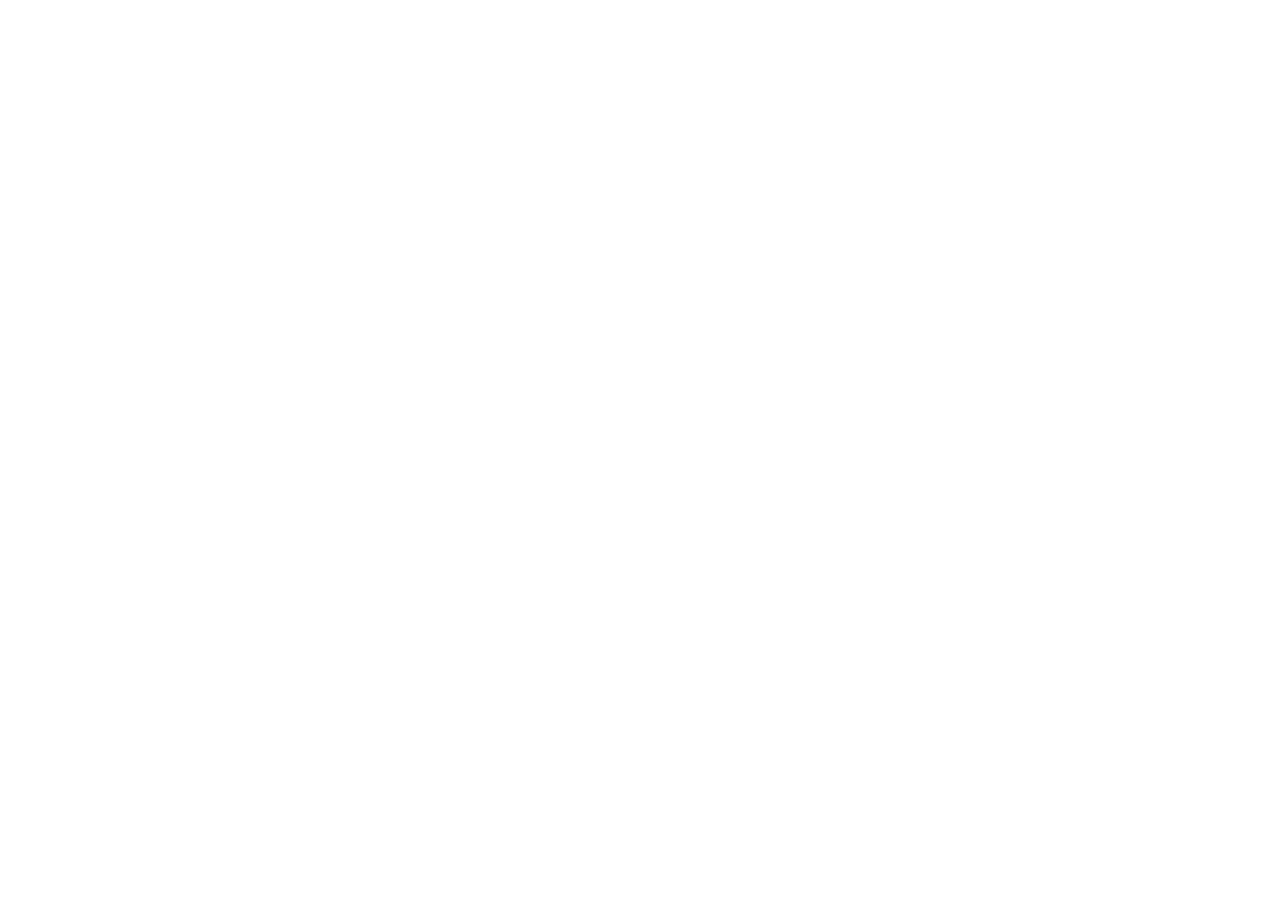
==== gallery.html @ 74bad4fb "styled my first html" ====
<!DOCTYPE html>
<html lang="en">
<head>
    <meta charset="UTF-8">
    <meta name="viewport" content="width=device-width, initial-scale=1.0">
    <title>Document</title>
</head>
<body>
    
</body>
</html>
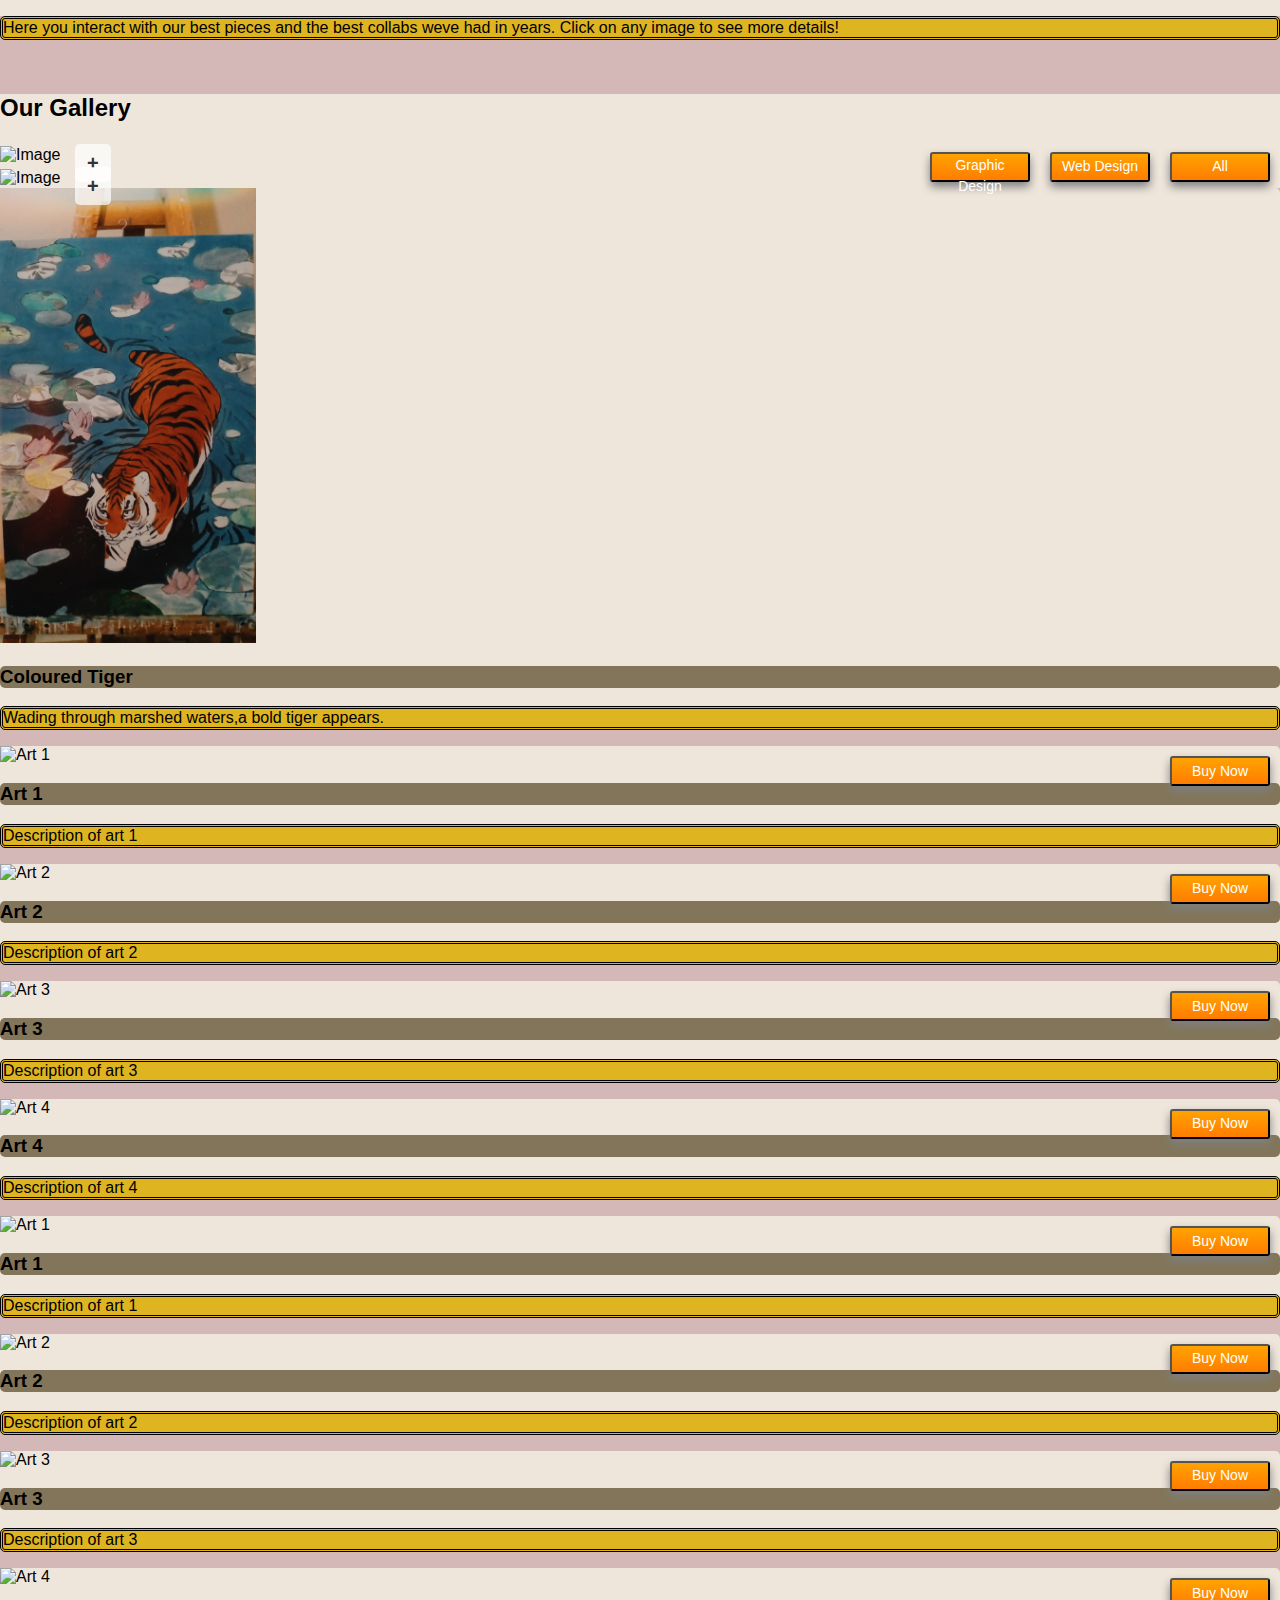
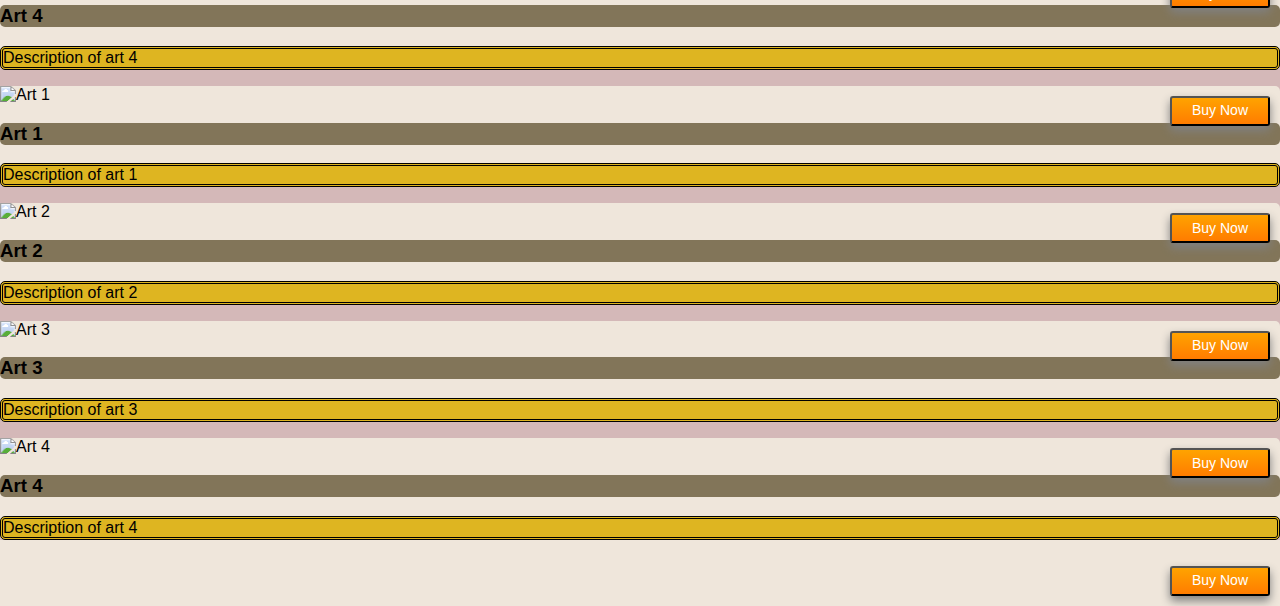
==== commit 655749a5: "add gallery, more css" ====
--- a/gallery.html
+++ b/gallery.html
@@ -3,9 +3,148 @@
 <head>
     <meta charset="UTF-8">
     <meta name="viewport" content="width=device-width, initial-scale=1.0">
-    <title>Document</title>
+    <title>Gallery</title>
+    <link rel="stylesheet" href="./mystyle.css">
 </head>
 <body>
+    <p>Here you interact with our best pieces and the best collabs weve had in years. Click on any image to see more details!</p><br/>
+    
+<?php  
+include 'header.php'; 
+?>
+
+<!-- Gallery -->
+<section class="gallery">
+    <!-- Section Title -->
+    <h2>Our Gallery</h2>
+
+    <!-- Filter Buttons -->
+    <div class="filter-btns">
+        <button class="active" data-filter=".all">All</button>
+        <button data-filter=".web">Web Design</button>
+        <button data-filter=".graphic">Graphic Design</button>
+    </div>
+
+    <!-- Portfolio Items Wrapper -->
+    <div class="gallery-wrapper grid">
+        
+        <!-- Single Item -->
+        <div class="item web graphic">
+            <img src="images/gallery/image_01.jpg" alt="Image">
+            <a href="images/gallery/large/image_01.jpg" class="popup-link" title="Project Name">    +</a>
+        </div>
+
+        <!-- Single Item -->
+        <div class="item web">
+            <img src="images/gallery/image_02.jpg" alt="Image">
+            <a href="images/gallery/large/image_02.jpg" class="popup-link" title="Project Name">+</a>
+        </div>
+
+        <!-- Add More Items Here -->
+
+    </div>
+</section>
+
+
+    <div class="art-card">
+        <img src="./images/1998CAM_2023_12_03_20_37_36_FN.jpg" alt="Art 4">
+        <h3>Coloured Tiger</h3>
+        <p>Wading through marshed waters,a bold tiger appears.</p>
+        <button>Buy Now</button>
+    </div>   
+    
+    
+    
+    
+    <div class="art-card">
+        <img src="art1.jpg" alt="Art 1">
+        <h3>Art 1</h3>
+        <p>Description of art 1</p>
+        <button>Buy Now</button>
+    </div>
+    
+    <div class="art-card">
+        <img src="art2.jpg" alt="Art 2">
+        <h3>Art 2</h3>
+        <p>Description of art 2</p>
+        <button>Buy Now</button>
+    </div>
+
+    <div class="art-card">
+        <img src="art3.jpg" alt="Art 3">
+        <h3>Art 3</h3>
+        <p>Description of art 3</p>
+        <button>Buy Now</button>
+    </div>
+    
+    <div class="art-card">
+        <img src="art4.jpg" alt="Art 4">
+        <h3>Art 4</h3>
+        <p>Description of art 4</p>
+        <button>Buy Now</button>
+    </div>
+    
+    
+
+    
+    <div class="art-card">
+
+        <img src="art1.jpg" alt="Art 1">
+        <h3>Art 1</h3>
+        <p>Description of art 1</p>
+        <button>Buy Now</button>
+    </div>
+    
+    <div class="art-card">
+        <img src="art2.jpg" alt="Art 2">
+        <h3>Art 2</h3>
+        <p>Description of art 2</p>
+        <button>Buy Now</button>
+    </div>
+    
+    <div class="art-card">
+        <img src="art3.jpg" alt="Art 3">
+        <h3>Art 3</h3>
+        <p>Description of art 3</p>
+        <button>Buy Now</button>
+    </div>
+    
+    <div class="art-card">
+        <img src="art4.jpg" alt="Art 4">
+        <h3>Art 4</h3>
+        <p>Description of art 4</p>
+        <button>Buy Now</button>
+    </div>
+
+    
+    
+    <div class="art-card">
+        <img src="art1.jpg" alt="Art 1">
+        <h3>Art 1</h3>
+        <p>Description of art 1</p>
+        <button>Buy Now</button>
+    </div>
+    
+    <div class="art-card">
+        <img src="art2.jpg" alt="Art 2">
+        <h3>Art 2</h3>
+        <p>Description of art 2</p>
+        <button>Buy Now</button>
+    </div>
+    
+    <div class="art-card">
+        <img src="art3.jpg" alt="Art 3">
+        <h3>Art 3</h3>
+        <p>Description of art 3</p>
+        <button>Buy Now</button>
+    </div>
+    
+    <div class="art-card">
+        <img src="art4.jpg" alt="Art 4">
+        <h3>Art 4</h3>
+        <p>Description of art 4</p>
+        <button>Buy Now</button>
+    </div>
     
 </body>
 </html>--- a/mystyle.css
+++ b/mystyle.css
@@ -0,0 +1,224 @@
+*{
+    background-color: #efe6db;
+}
+
+/* Add your own color theme and fonts here */
+:root {
+    --primary-color: #d4b8b8; /* A light gray color */
+    --secondary-color: #333333; /* A dark gray color */
+    --accent-color: #0c2a7d; /* An orange color */
+    --font-family: Arial, sans-serif; /* A common font family */
+}
+
+/* Style the body element */
+body {
+    background-color: var(--primary-color); /* Use the primary color as the background color */
+    font-family: var(--font-family); /* Use the font family defined in the root */
+    margin: 0; /* Remove the default margin */
+}
+
+/* Style the header element */
+header {
+    background-color: var(--secondary-color); /* Use the secondary color as the background color */
+    color: white; /* Use white as the text color */
+    display: flex; /* Use flexbox to align the items */
+    align-items: center; /* Align the items vertically */
+    justify-content: space-evenly; /* Align the items horizontally */
+    padding: 20px; /* Add some padding */
+}
+
+/* Style the h1 element inside the header */
+header h1 {
+    font-size: 32px; /* Use a large font size */
+    margin: 15px; /* Remove the default margin */
+    border-style: solid;
+    text-align: right;
+    border-radius: 5px;
+    text-align: center;
+    padding: 10px 12px 6px 7px;
+color: #650202;
+}
+
+/* Style the nav element inside the header */
+header nav {
+    display: flex;
+    display: grid; /* Use flexbox to align the items */
+}
+
+/* Style the ul element inside the nav */
+header nav ul {
+    display: flex; /* Use flexbox to align the items */
+    list-style: none; /* Remove the default list style */
+    margin: 0; /* Remove the default margin */
+    padding: 0; /* Remove the default padding */
+}
+
+/* Style the li element inside the ul */
+header nav ul li {
+    margin: 1cm; /* Add some margin between the items */
+}
+
+/* Style the a element inside the li */
+header nav ul li a {
+    color: white; /* Use white as the text color */
+    text-decoration: none; /* Remove the default text decoration */
+}
+
+/* Style the a element inside the li when hovered */
+header nav ul li a:hover {
+    color: var(--accent-color); /* Use the accent color as the text color */
+}
+
+/* Style the main element */
+main {
+    max-width: 1200px; /* Set a maximum width */
+    margin: 20px; /* Center the element */
+    padding: 20px; /* Add some padding */
+    grid-row: auto;
+}
+
+/* Style the h2 element inside the main */
+main h2 {
+    font-size: 24px; /* Use a large font size */
+    margin: 0; /* Remove the default margin */
+}
+
+/* Style the p element inside the main */
+main p {
+    font-size: 18px; /* Use a medium font size */
+    margin: 10px 0; 
+    border-radius: 5px;/* Add some margin above and below */
+}
+
+/* Style the art-grid element inside the main */
+main .art-grid {
+    display: grid; /* Use grid to arrange the items */
+    grid-template-columns: repeat(4, 1fr); /* Use four columns of equal width */
+    grid-gap: 20px; /* Add some gap between the items */
+}
+
+/* Style the art-card element inside the art-grid */
+main .art-grid .art-card {
+    background-color: rgb(228, 190, 133); /* Use white as the background color */
+    border: 1px solid var(--secondary-color); /* Add a border with the secondary color */
+    padding: 10px; /* Add some padding */
+    text-align: center; /* Align the text to the center */
+}
+
+/* Style the img element inside the art-card */
+main .art-grid .art-card img {
+    width: 100%; /* Use the full width */
+    height: auto; /* Use the proportional height */
+}
+
+/* Style the h3 element inside the art-card */
+main .art-grid .art-card h3 {
+    font-size: 20px; /* Use a large font size */
+    margin: 10px 0; /* Add some margin above and below */
+}
+
+/* Style the button element inside the art-card */
+main .art-grid .art-card button {
+    background-color: var(--accent-color); /* Use the accent color as the background color */
+    color: rgb(255, 252, 252); /* Use white as the text color */
+    border: none; /* Remove the default border */
+    padding: 10px; /* Add some padding */
+    cursor: pointer; /* Change the cursor to a pointer */
+}
+
+/* Style the button element inside the art-card when hovered */
+main .art-grid .art-card button:hover {
+    background-color: var(--secondary-color); /* Use the secondary color as the background color */
+}
+
+/* Style the footer element */
+footer {
+    background-color: var(--secondary-color); /* Use the secondary color as the background color */
+    color: white; /* Use white as the text color */
+    padding: 10px; /* Add some padding */
+    text-align: center; /* Align the text to the center */
+}
+
+a{ 
+    font-size: 20px;
+    justify-content: space-evenly;
+    color: black;
+    padding-left: 10%;
+    padding-right: 10%;
+    text text-align: left;
+    border:7px;
+    outline:none;
+    &:link{text-decoration:none;}
+    &:visited{color:rgb(35, 16, 35);}
+    &:active{color:red;}
+    &:hover{color:rgb(58, 40, 171);}    
+
+
+}
+
+h3{
+    background-color: rgba(56, 41, 2, 0.596);
+    border: 10px;
+    border-radius: 5px;
+}
+p{
+    background-color: #deb521;
+    border-style: double;
+    border-radius: 5px;
+}
+div{
+    border-radius: 5px;
+}
+button{
+    border-radius: 3px;
+    margin: 10px;
+    width: 100px;
+    height: 30px;
+    display: flexbox;
+    float: right;
+    background-image: linear-gradient(to bottom, rgb(255, 163, 0), rgb(255, 124, 0));
+    box-shadow: 0px 5px 10px grey;
+    transition: all .5s ease-in-out;
+    cursor: pointer;
+    font-family: Arial, sans-serif;
+    font-size: 14px;
+    line-height: 1.5;
+    color:#fff;
+    &:hover {
+        transform: scale(1.1);
+        box-shadow: 0px 10px 20px grey;
+    }
+}
+.class-inner {
+    text-align: center;
+    margin: 10px;
+}
+
+a {
+    position: relative;
+    top: 10px;
+    left: 10px;
+    z-index: 999;
+    padding: 8px 12px;
+    background-color: rgba(255, 255, 255, 0.7);
+    border-radius: 5px;
+    font-weight: bold;
+    font-size: 20px;
+    color: #333;
+}
+
+.class-card {   
+    overflow: hidden;
+    max-width: 300px;
+    min-height: 200px;
+    margin: auto;
+    @media (min-width: 600px)    /* Enables the card to be displayed in a row on larger screens */
+        flex: 1 0 30%;             /* Tries to take up*/
+    @media (max-aspect-ratio: 1/3)/* But  */
+    flex-basis: 100%;          /* ...it won't if there*/
+    /* isn't enough room for it */
+
+    }
+    img{
+        height: 20%;
+    width: 20%;    }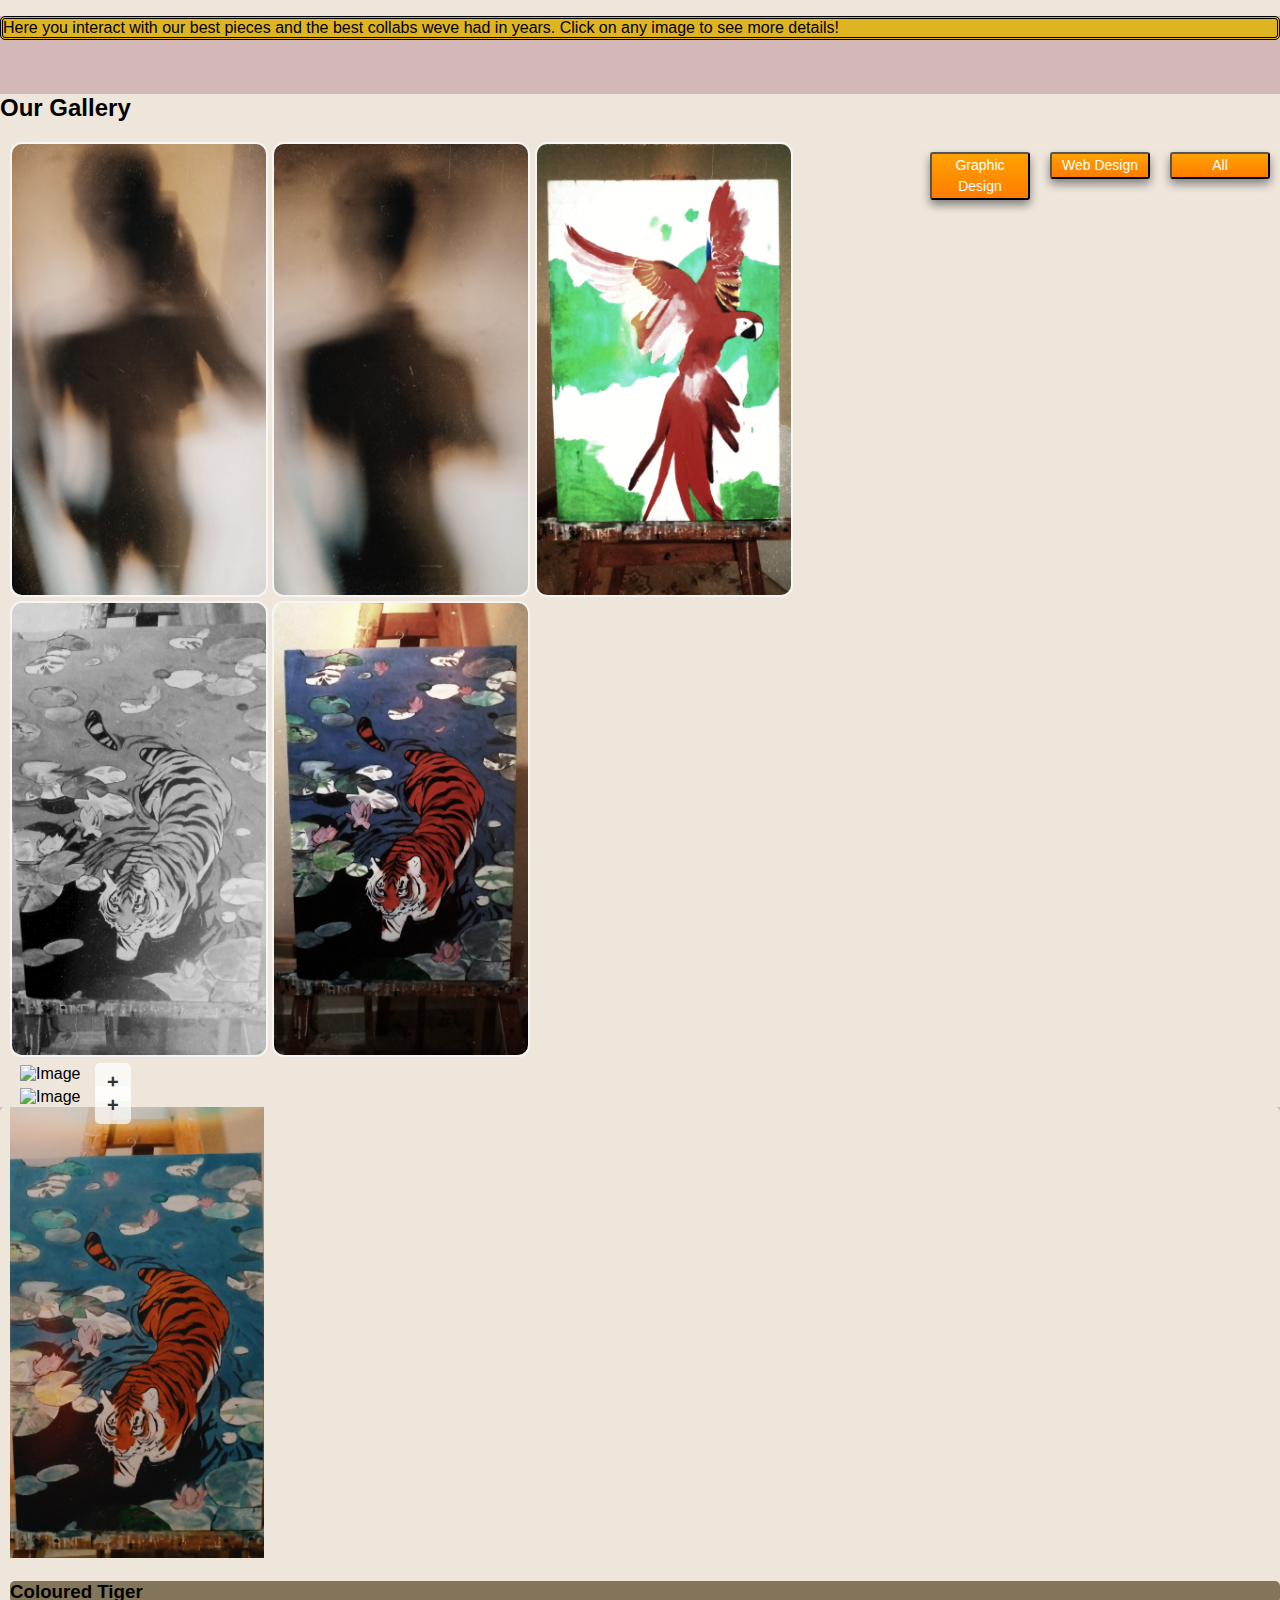
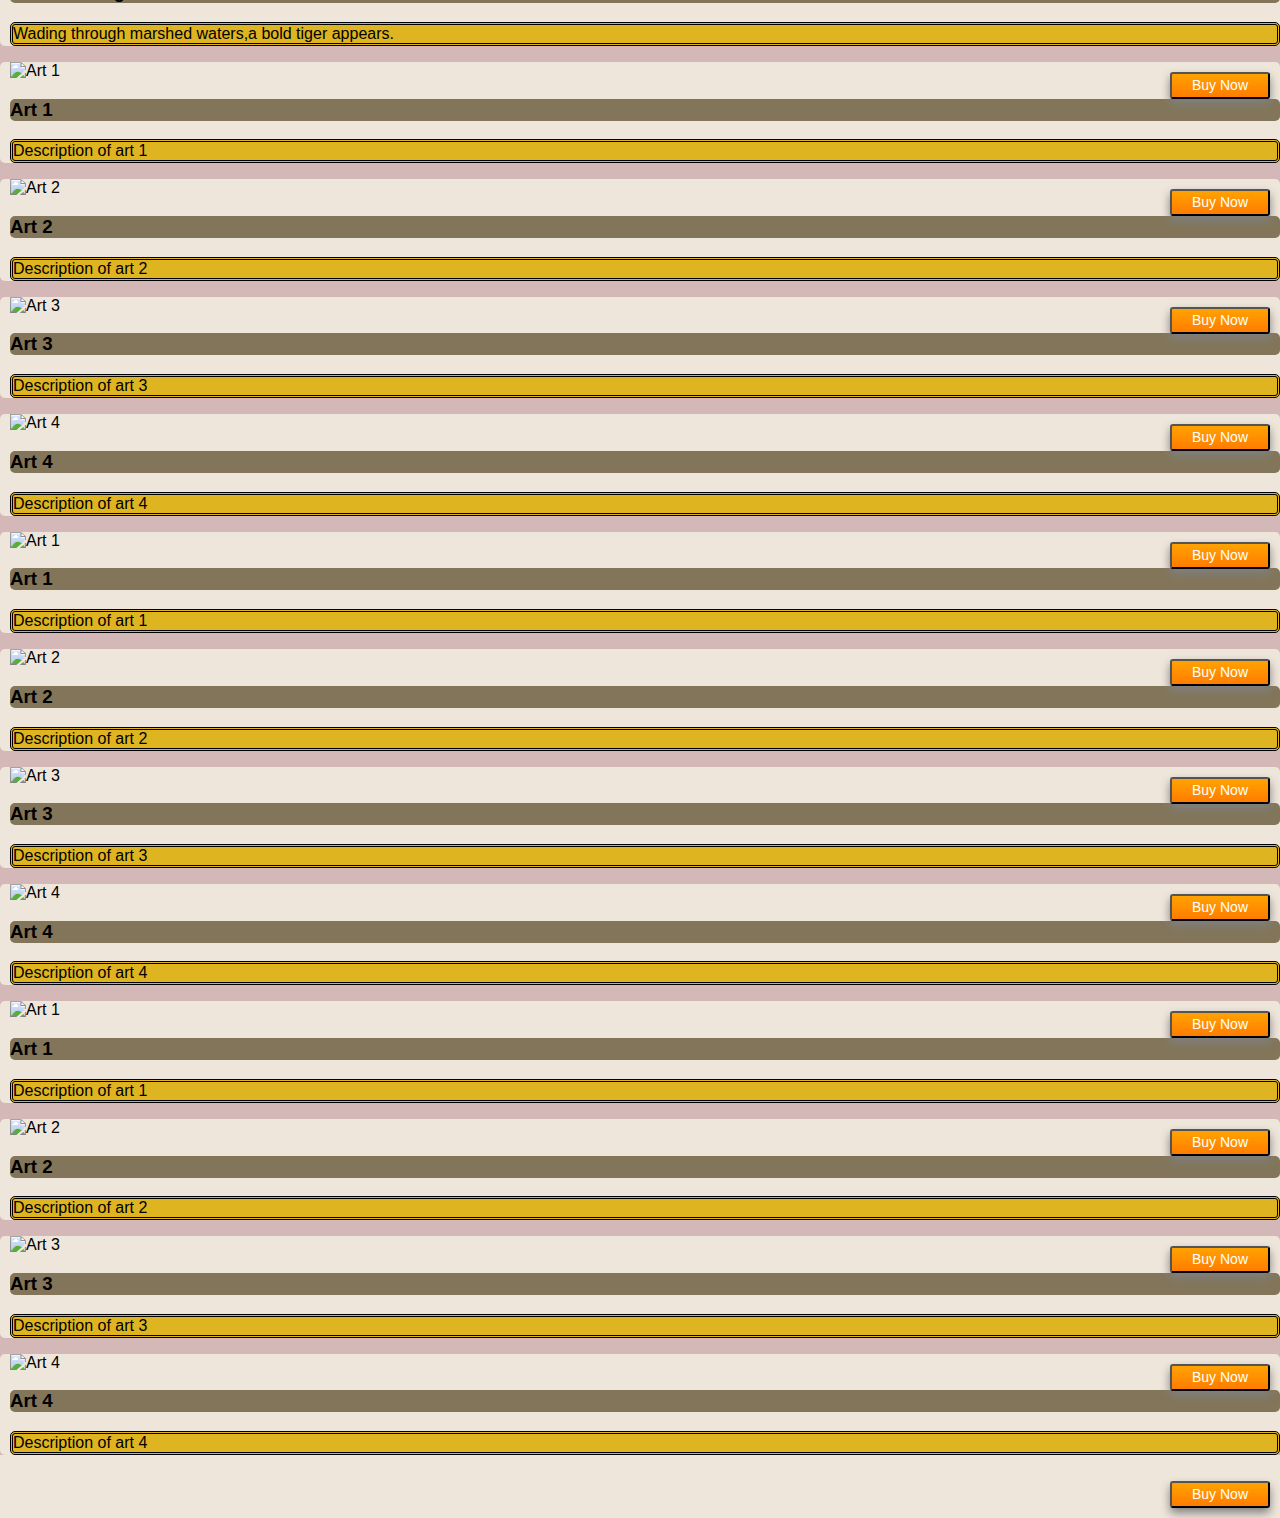
==== commit 08079c39: "registration form" ====
--- a/gallery.html
+++ b/gallery.html
@@ -8,10 +8,6 @@
 </head>
 <body>
     <p>Here you interact with our best pieces and the best collabs weve had in years. Click on any image to see more details!</p><br/>
-    
-<?php  
-include 'header.php'; 
-?>
 
 <!-- Gallery -->
 <section class="gallery">
@@ -25,8 +21,18 @@
         <button data-filter=".graphic">Graphic Design</button>
     </div>
 
+    <div class="div">
+        <img src="./images/1998CAM_2023_12_23_18_32_23_FN.jpg" alt="">
+        <img src="./images/1998CAM_2023_12_23_18_33_25_FN.jpg" alt="">
+        <img src="./images/1998CAM_2023_11_20_18_54_55_FN.jpg" alt="">
+        <img src="./images/1998CAM_2023_12_03_20_38_14_FN.jpg" alt="">
+        <img src="./images/1998CAM_2023_12_03_20_38_49_FN - Copy.jpg" alt="">
+
+    </div>
+
     <!-- Portfolio Items Wrapper -->
     <div class="gallery-wrapper grid">
+
         
         <!-- Single Item -->
         <div class="item web graphic">
--- a/mystyle.css
+++ b/mystyle.css
@@ -29,7 +29,9 @@
 
 /* Style the h1 element inside the header */
 header h1 {
+    font-family: 'Times New Roman', Times, serif;
     font-size: 32px; /* Use a large font size */
+    font-style:  italic; /* Make the text italic */
     margin: 15px; /* Remove the default margin */
     border-style: solid;
     text-align: right;
@@ -121,9 +123,10 @@
 main .art-grid .art-card button {
     background-color: var(--accent-color); /* Use the accent color as the background color */
     color: rgb(255, 252, 252); /* Use white as the text color */
-    border: none; /* Remove the default border */
-    padding: 10px; /* Add some padding */
+    border:thick; /* Remove the default border */
+    padding: 8px; /* Add some padding */
     cursor: pointer; /* Change the cursor to a pointer */
+    padding-top: 300px;
 }
 
 /* Style the button element inside the art-card when hovered */
@@ -145,7 +148,6 @@
     color: black;
     padding-left: 10%;
     padding-right: 10%;
-    text text-align: left;
     border:7px;
     outline:none;
     &:link{text-decoration:none;}
@@ -168,12 +170,15 @@
 }
 div{
     border-radius: 5px;
+    padding-left: 10px;
+
 }
 button{
     border-radius: 3px;
     margin: 10px;
     width: 100px;
-    height: 30px;
+    height: 3
+    0px;
     display: flexbox;
     float: right;
     background-image: linear-gradient(to bottom, rgb(255, 163, 0), rgb(255, 124, 0));
@@ -212,13 +217,27 @@
     max-width: 300px;
     min-height: 200px;
     margin: auto;
-    @media (min-width: 600px)    /* Enables the card to be displayed in a row on larger screens */
-        flex: 1 0 30%;             /* Tries to take up*/
-    @media (max-aspect-ratio: 1/3)/* But  */
-    flex-basis: 100%;          /* ...it won't if there*/
-    /* isn't enough room for it */
-
+   
     }
     img{
         height: 20%;
-    width: 20%;    }+    width: 20%;    }
+    .div img{
+        filter: saturate(0%);
+        width: 10%;
+        border: 2px solid whitesmoke;
+        height: 100%;
+        object-fit: cover;
+        border-radius: 12px;
+        transition: all ease 0.4s;
+        cursor: pointer;
+    }
+    &:hover div.div img{
+       
+        filter: saturate(50%);
+        width:20%;
+    }
+    .gallery{
+        height: auto;
+        width: auto;
+    }